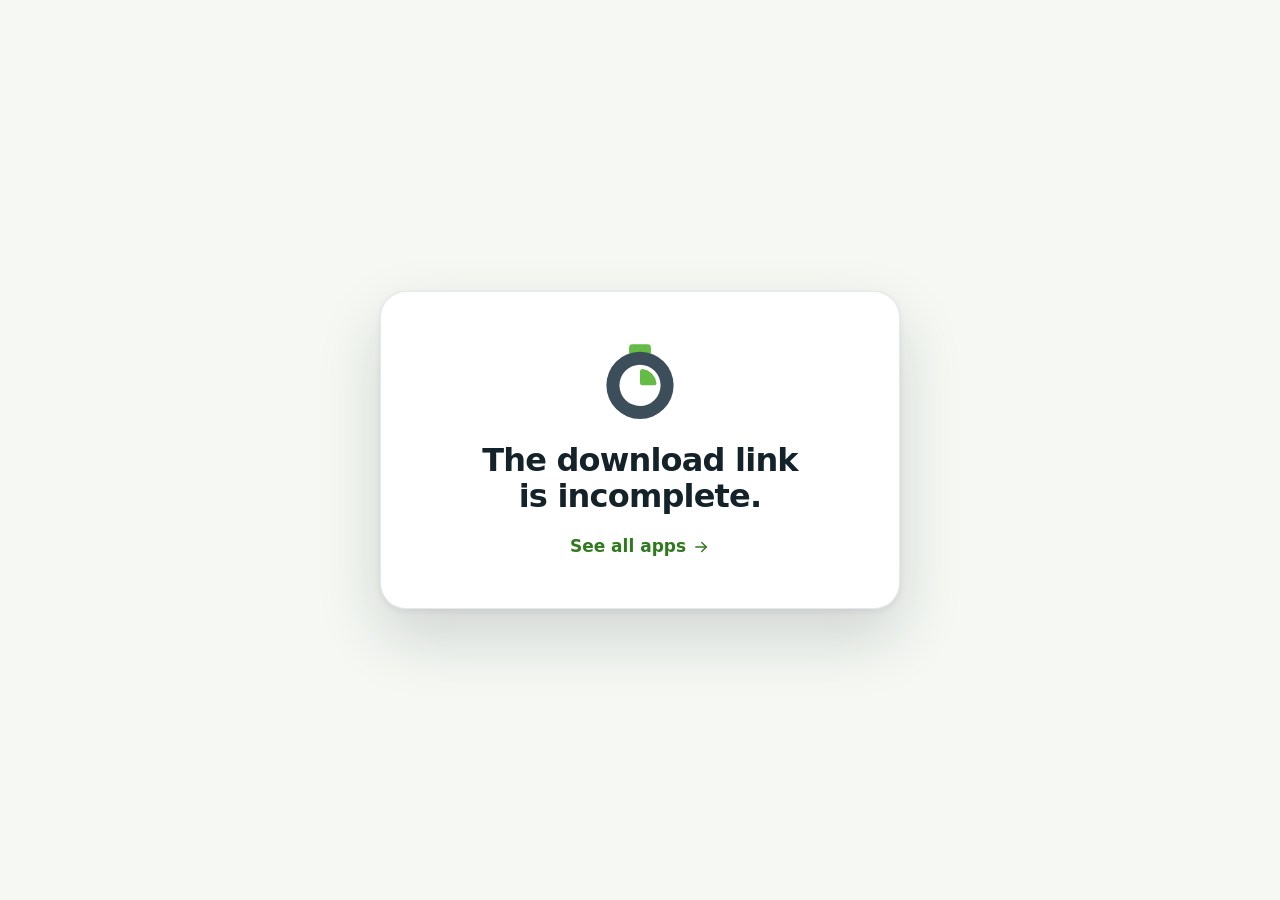
==== docs/download/index.html @ 1f5ede0f "feat(site): a home de apresentação e download dos apps A página do clockin.it em docs/, para o GitHu" ====
<!doctype html>
<html lang="pt-BR">
<head>
  <meta charset="utf-8">
  <meta name="viewport" content="width=device-width, initial-scale=1">
  <meta http-equiv="Content-Security-Policy" content="default-src 'self'; img-src 'self' data:; style-src 'self'; script-src 'self'; connect-src 'self'; font-src 'self'; object-src 'none'; base-uri 'none'; form-action 'none'">
  <meta name="referrer" content="strict-origin-when-cross-origin">
  <!-- Um endereço de passagem: não é página para aparecer em busca. -->
  <meta name="robots" content="noindex">

  <title data-i18n="redirectTitle">Download — clockin.it</title>
  <meta name="color-scheme" content="light dark">

  <link rel="icon" type="image/svg+xml" href="../assets/img/favicon.svg">
  <link rel="stylesheet" href="../assets/css/site.css">

  <script src="../assets/js/boot.js"></script>
  <script type="module" src="../assets/js/download.js"></script>
</head>
<body class="notice-page">
  <svg class="sprite" aria-hidden="true" focusable="false" width="0" height="0">
    <symbol id="mark" viewBox="0 0 100 100">
      <rect class="mark-accent" x="37" y="5" width="26" height="14" rx="4"/>
      <path class="mark-ring" fill-rule="evenodd" d="M50 14a40 40 0 1 0 0 80 40 40 0 0 0 0-80zm0 15.5a24.5 24.5 0 1 1 0 49 24.5 24.5 0 0 1 0-49z"/>
      <path class="mark-accent" d="M50 37.5a3 3 0 0 1 3.4-3A19.5 19.5 0 0 1 69.5 50.6a3 3 0 0 1-3 3.4H53a3 3 0 0 1-3-3V37.5z"/>
    </symbol>
    <symbol id="icon-download" viewBox="0 0 24 24" fill="none" stroke="currentColor" stroke-width="1.9" stroke-linecap="round" stroke-linejoin="round">
      <path d="M12 3.75v11"/>
      <path d="M7.5 10.5l4.5 4.5 4.5-4.5"/>
      <path d="M4.75 19.75h14.5"/>
    </symbol>
    <symbol id="icon-arrow" viewBox="0 0 24 24" fill="none" stroke="currentColor" stroke-width="1.9" stroke-linecap="round" stroke-linejoin="round">
      <path d="M5 12h14"/>
      <path d="M13 6l6 6-6 6"/>
    </symbol>
  </svg>

  <main class="notice">
    <svg class="notice__mark notice__mark--working" data-notice-mark aria-hidden="true"><use href="#mark"/></svg>
    <h1 data-notice-title data-i18n="redirectStarting">Seu download vai começar…</h1>
    <p data-notice-text data-i18n="redirectManual">Se não começar, use o link direto.</p>
    <a class="button button--primary" data-notice-link hidden>
      <svg class="button__icon" aria-hidden="true"><use href="#icon-download"/></svg>
      <span data-notice-link-label></span>
    </a>
    <a class="text-link" href="../">
      <span data-i18n="redirectHome">Ver todos os apps</span>
      <svg aria-hidden="true"><use href="#icon-arrow"/></svg>
    </a>
    <noscript>
      <p>Este endereço precisa de JavaScript. As versões estão em <a class="text-link" href="https://github.com/clockin-it/app-distribution/releases">github.com/clockin-it/app-distribution/releases</a>.</p>
    </noscript>
  </main>
</body>
</html>
---- docs/assets/css/site.css ----
/*
 * site.css — o estilo da página de distribuição do clockin.it.
 *
 * Cor, sombra e medida têm nome: tudo sai das variáveis do bloco `:root`, e o
 * tema escuro só troca o valor delas. Nenhuma regra abaixo escreve cor na mão.
 *
 * O tema segue o sistema (`prefers-color-scheme`) até a pessoa escolher um no
 * cabeçalho — aí o boot.js grava `data-theme` no <html>, e ele vence. Por isso
 * o bloco do escuro aparece duas vezes: uma para o sistema, outra para a
 * escolha. Mudou uma variável num, mude no outro.
 *
 * Quem mexe em `transform` aqui é o parallax (pelo JavaScript). As animações
 * do CSS usam `translate`, `rotate` e `scale`, que são propriedades à parte —
 * assim as duas coisas convivem no mesmo elemento.
 */

/* ========================================================================== */
/* Variáveis                                                                  */
/* ========================================================================== */

:root {
  color-scheme: light;

  /* A marca — a primária e o cinza-azulado do logo. */
  --brand: #64bb46;
  --brand-deep: #4e9a36;
  --brand-darker: #316d23;
  --slate: #3b4e59;

  /* Tema claro. */
  --background: #f5f8f3;
  --background-tint: #ebf2e7;
  --surface: #ffffff;
  --surface-glass: rgba(255, 255, 255, 0.74);
  --surface-muted: #f0f5ed;
  --text: #14222a;
  --text-muted: #4c5f6a;
  --accent-text: #2f7a1e;
  --accent-gradient: linear-gradient(100deg, #2f7a1e 0%, #64bb46 45%, #2f7a1e 90%);
  --on-brand: #0c2406;
  --border: rgba(20, 34, 42, 0.1);
  --border-strong: rgba(20, 34, 42, 0.2);
  --brand-soft: rgba(100, 187, 70, 0.16);
  --brand-glow: rgba(100, 187, 70, 0.4);
  --shadow-soft: 0 1px 2px rgba(20, 34, 42, 0.05), 0 10px 28px rgba(20, 34, 42, 0.08);
  --shadow-lift: 0 2px 6px rgba(20, 34, 42, 0.07), 0 28px 64px rgba(20, 34, 42, 0.16);
  --header-background: rgba(245, 248, 243, 0.78);
  --aurora-one: rgba(100, 187, 70, 0.5);
  --aurora-two: rgba(59, 78, 89, 0.28);
  --aurora-three: rgba(154, 222, 120, 0.5);
  --grid-line: rgba(20, 34, 42, 0.07);
  --orbit-line: rgba(59, 78, 89, 0.2);
  --mark-ring: #3b4e59;
  --mark-accent: #64bb46;
  --floating-mark-opacity: 0.16;
  --tile: #ffffff;
  --device-frame: #121c21;
  --mock-background: #f6f7ef;
  --mock-text: #14222a;
  --mock-muted: #5d6f79;
  --mock-chip: rgba(100, 187, 70, 0.2);
  --mock-time: #4e9a36;

  /* Medidas. */
  --container: 1180px;
  --gutter: clamp(20px, 4vw, 40px);
  --header-height: 68px;
  --section-space: clamp(80px, 11vw, 136px);
  --radius-small: 12px;
  --radius-medium: 18px;
  --radius-large: 26px;
  --radius-pill: 999px;

  /* Letra. Sem fonte baixada: a do sistema de quem visita. */
  --font-sans: ui-sans-serif, system-ui, -apple-system, "Segoe UI", Roboto,
    "Helvetica Neue", Arial, "Noto Sans", sans-serif;
  --font-mono: ui-monospace, "SF Mono", "JetBrains Mono", "Roboto Mono", Menlo,
    Consolas, monospace;

  /* Movimento. */
  --ease-out: cubic-bezier(0.22, 1, 0.36, 1);
  --ease-in-out: cubic-bezier(0.65, 0, 0.35, 1);
  --reveal-duration: 0.8s;
  --reveal-step: 90ms;
}

@media (prefers-color-scheme: dark) {
  :root:not([data-theme="light"]) {
    color-scheme: dark;
    --background: #0a1114;
    --background-tint: #0e181c;
    --surface: #131f25;
    --surface-glass: rgba(21, 34, 41, 0.72);
    --surface-muted: #17262d;
    --text: #eaf1f3;
    --text-muted: #9fb3bd;
    --accent-text: #8bd871;
    --accent-gradient: linear-gradient(100deg, #64bb46 0%, #b4ec9f 45%, #64bb46 90%);
    --border: rgba(255, 255, 255, 0.09);
    --border-strong: rgba(255, 255, 255, 0.2);
    --brand-soft: rgba(100, 187, 70, 0.18);
    --brand-glow: rgba(100, 187, 70, 0.34);
    --shadow-soft: 0 1px 2px rgba(0, 0, 0, 0.3), 0 10px 28px rgba(0, 0, 0, 0.34);
    --shadow-lift: 0 2px 6px rgba(0, 0, 0, 0.34), 0 28px 64px rgba(0, 0, 0, 0.5);
    --header-background: rgba(10, 17, 20, 0.74);
    --aurora-one: rgba(100, 187, 70, 0.3);
    --aurora-two: rgba(59, 78, 89, 0.55);
    --aurora-three: rgba(49, 109, 35, 0.5);
    --grid-line: rgba(255, 255, 255, 0.05);
    --orbit-line: rgba(255, 255, 255, 0.12);
    --mark-ring: #dfe8ec;
    --floating-mark-opacity: 0.1;
    --tile: #f3f7f1;
    --device-frame: #020405;
    --mock-background: #0f1a1f;
    --mock-text: #eaf1f3;
    --mock-muted: #9fb3bd;
    --mock-chip: rgba(100, 187, 70, 0.22);
    --mock-time: #7fd161;
  }
}

:root[data-theme="dark"] {
  color-scheme: dark;
  --background: #0a1114;
  --background-tint: #0e181c;
  --surface: #131f25;
  --surface-glass: rgba(21, 34, 41, 0.72);
  --surface-muted: #17262d;
  --text: #eaf1f3;
  --text-muted: #9fb3bd;
  --accent-text: #8bd871;
  --accent-gradient: linear-gradient(100deg, #64bb46 0%, #b4ec9f 45%, #64bb46 90%);
  --border: rgba(255, 255, 255, 0.09);
  --border-strong: rgba(255, 255, 255, 0.2);
  --brand-soft: rgba(100, 187, 70, 0.18);
  --brand-glow: rgba(100, 187, 70, 0.34);
  --shadow-soft: 0 1px 2px rgba(0, 0, 0, 0.3), 0 10px 28px rgba(0, 0, 0, 0.34);
  --shadow-lift: 0 2px 6px rgba(0, 0, 0, 0.34), 0 28px 64px rgba(0, 0, 0, 0.5);
  --header-background: rgba(10, 17, 20, 0.74);
  --aurora-one: rgba(100, 187, 70, 0.3);
  --aurora-two: rgba(59, 78, 89, 0.55);
  --aurora-three: rgba(49, 109, 35, 0.5);
  --grid-line: rgba(255, 255, 255, 0.05);
  --orbit-line: rgba(255, 255, 255, 0.12);
  --mark-ring: #dfe8ec;
  --floating-mark-opacity: 0.1;
  --tile: #f3f7f1;
  --device-frame: #020405;
  --mock-background: #0f1a1f;
  --mock-text: #eaf1f3;
  --mock-muted: #9fb3bd;
  --mock-chip: rgba(100, 187, 70, 0.22);
  --mock-time: #7fd161;
}

/* ========================================================================== */
/* Base                                                                       */
/* ========================================================================== */

*,
*::before,
*::after {
  box-sizing: border-box;
}

html {
  scroll-behavior: smooth;
  scroll-padding-top: calc(var(--header-height) + 16px);
  -webkit-text-size-adjust: 100%;
  text-size-adjust: 100%;
}

body {
  margin: 0;
  background: var(--background);
  color: var(--text);
  font-family: var(--font-sans);
  font-size: 1.0625rem;
  line-height: 1.6;
  -webkit-font-smoothing: antialiased;
  overflow-x: clip;
}

/*
 * Em outro idioma que não o do HTML, a página espera as traduções escondida.
 * A animação a mostra de qualquer jeito depois de um tempo: se o arquivo de
 * idioma não vier, fica o português.
 */
.is-translating body {
  visibility: hidden;
  animation: show-anyway 0s linear 1.5s forwards;
}

@keyframes show-anyway {
  to {
    visibility: visible;
  }
}

h1,
h2,
h3,
p,
ul,
ol {
  margin: 0;
}

ul,
ol {
  padding: 0;
  list-style: none;
}

img,
svg {
  display: block;
  max-width: 100%;
}

a {
  color: inherit;
  text-decoration: none;
}

button {
  font: inherit;
  color: inherit;
}

:focus-visible {
  outline: 3px solid var(--brand);
  outline-offset: 3px;
  border-radius: 6px;
}

::selection {
  background: var(--brand);
  color: var(--on-brand);
}

.sprite {
  position: absolute;
  overflow: hidden;
}

.mark-ring {
  fill: var(--mark-ring);
}

.mark-accent {
  fill: var(--mark-accent);
}

.container {
  width: min(100% - 2 * var(--gutter), var(--container));
  margin-inline: auto;
}

/* Um de cada vez: o logo e o que mais tiver versão por tema. */
.only-dark {
  display: none;
}

@media (prefers-color-scheme: dark) {
  :root:not([data-theme="light"]) .only-light {
    display: none;
  }

  :root:not([data-theme="light"]) .only-dark {
    display: block;
  }
}

:root[data-theme="dark"] .only-light {
  display: none;
}

:root[data-theme="dark"] .only-dark {
  display: block;
}

.skip-link {
  position: fixed;
  top: 12px;
  left: 12px;
  z-index: 100;
  padding: 10px 16px;
  border-radius: var(--radius-small);
  background: var(--brand);
  color: var(--on-brand);
  font-weight: 700;
  translate: 0 -200%;
  transition: translate 0.2s var(--ease-out);
}

.skip-link:focus {
  translate: 0 0;
}

/* ========================================================================== */
/* Entrada em cena                                                            */
/* ========================================================================== */

/*
 * Só com JavaScript (`.js`, posto pelo boot.js): sem ele ninguém tiraria o
 * estado escondido, e a página ficaria em branco.
 */
.js .reveal {
  opacity: 0;
  translate: 0 28px;
  transition:
    opacity var(--reveal-duration) var(--ease-out) calc(var(--reveal-order, 0) * var(--reveal-step)),
    translate var(--reveal-duration) var(--ease-out) calc(var(--reveal-order, 0) * var(--reveal-step));
}

.js .reveal.is-visible {
  opacity: 1;
  translate: 0 0;
}

/* ========================================================================== */
/* Peças                                                                      */
/* ========================================================================== */

.eyebrow {
  display: inline-flex;
  align-items: center;
  gap: 10px;
  color: var(--accent-text);
  font-size: 0.8125rem;
  font-weight: 700;
  letter-spacing: 0.14em;
  text-transform: uppercase;
}

.eyebrow::before {
  content: "";
  width: 22px;
  height: 2px;
  border-radius: 2px;
  background: var(--brand);
}

.accent-text {
  background: var(--accent-gradient);
  background-size: 220% 100%;
  -webkit-background-clip: text;
  background-clip: text;
  color: transparent;
  animation: accent-shimmer 7s var(--ease-in-out) infinite alternate;
}

@keyframes accent-shimmer {
  from {
    background-position: 0% 50%;
  }

  to {
    background-position: 100% 50%;
  }
}

.button {
  position: relative;
  display: inline-flex;
  align-items: center;
  justify-content: center;
  gap: 10px;
  min-height: 52px;
  padding: 0 26px;
  border: 1px solid transparent;
  border-radius: var(--radius-pill);
  font-weight: 700;
  line-height: 1.2;
  overflow: hidden;
  transition:
    translate 0.25s var(--ease-out),
    box-shadow 0.25s var(--ease-out),
    background-color 0.25s ease,
    border-color 0.25s ease;
}

.button__icon {
  width: 20px;
  height: 20px;
  flex: none;
}

.button--primary {
  background: var(--brand);
  color: var(--on-brand);
  box-shadow: 0 10px 28px var(--brand-glow);
}

/* O brilho que atravessa o botão quando o ponteiro chega. */
.button--primary::after {
  content: "";
  position: absolute;
  inset: 0;
  background: linear-gradient(110deg, transparent 30%, rgba(255, 255, 255, 0.5) 50%, transparent 70%);
  translate: -120% 0;
  transition: translate 0.7s var(--ease-out);
}

.button--primary:hover {
  translate: 0 -2px;
  box-shadow: 0 16px 36px var(--brand-glow);
}

.button--primary:hover::after {
  translate: 120% 0;
}

.button--ghost {
  border-color: var(--border-strong);
  background: var(--surface-glass);
  -webkit-backdrop-filter: blur(12px);
  backdrop-filter: blur(12px);
}

.button--ghost:hover {
  translate: 0 -2px;
  border-color: var(--brand);
}

.button--ghost .button__icon {
  transition: translate 0.25s var(--ease-out);
}

.button--ghost:hover .button__icon {
  translate: 4px 0;
}

.text-link {
  display: inline-flex;
  align-items: center;
  gap: 6px;
  color: var(--accent-text);
  font-weight: 700;
}

.text-link svg {
  width: 18px;
  height: 18px;
  transition: translate 0.25s var(--ease-out);
}

.text-link:hover svg {
  translate: 4px 0;
}

.tag {
  display: inline-flex;
  align-items: center;
  padding: 5px 12px;
  border-radius: var(--radius-pill);
  background: var(--brand-soft);
  color: var(--accent-text);
  font-size: 0.8125rem;
  font-weight: 700;
}

/* O ícone do app sobre um ladrilho claro — nos dois temas, como na tela do aparelho. */
.app-icon {
  display: grid;
  place-items: center;
  width: 84px;
  height: 84px;
  flex: none;
  border-radius: 22px;
  background: var(--tile);
  box-shadow: var(--shadow-soft);
}

.app-icon img {
  width: 84%;
  height: 84%;
}

.app-icon--small {
  width: 60px;
  height: 60px;
  border-radius: 16px;
}

.check-list {
  display: grid;
  gap: 10px;
}

.check-list li {
  display: grid;
  grid-template-columns: 20px 1fr;
  gap: 10px;
  align-items: start;
  color: var(--text-muted);
  font-size: 0.9688rem;
  line-height: 1.45;
}

.check-list svg {
  width: 20px;
  height: 20px;
  margin-top: 1px;
  color: var(--brand-deep);
}

/* ========================================================================== */
/* Cabeçalho                                                                  */
/* ========================================================================== */

.scroll-progress {
  position: fixed;
  inset: 0 0 auto;
  z-index: 60;
  height: 3px;
  background: linear-gradient(90deg, var(--brand-deep), var(--brand));
  transform: scaleX(var(--scroll-progress, 0));
  transform-origin: left;
}

.site-header {
  position: fixed;
  inset: 0 0 auto;
  z-index: 50;
  border-bottom: 1px solid transparent;
  transition:
    background-color 0.3s ease,
    border-color 0.3s ease,
    box-shadow 0.3s ease;
}

.site-header.is-scrolled {
  border-bottom-color: var(--border);
  background: var(--header-background);
  box-shadow: var(--shadow-soft);
  -webkit-backdrop-filter: saturate(160%) blur(16px);
  backdrop-filter: saturate(160%) blur(16px);
}

.site-header__inner {
  display: flex;
  align-items: center;
  gap: 24px;
  height: var(--header-height);
}

.brand {
  display: inline-flex;
  align-items: center;
  flex: none;
}

.brand__logo {
  width: 150px;
  height: auto;
}

.site-nav {
  display: flex;
  gap: 4px;
  margin-inline: auto;
}

.site-nav a {
  position: relative;
  padding: 8px 14px;
  border-radius: var(--radius-pill);
  color: var(--text-muted);
  font-size: 0.9375rem;
  font-weight: 600;
  transition:
    color 0.2s ease,
    background-color 0.2s ease;
}

.site-nav a:hover,
.site-nav a.is-current {
  color: var(--text);
  background: var(--brand-soft);
}

.site-tools {
  display: flex;
  align-items: center;
  gap: 10px;
  margin-left: auto;
}

.site-nav + .site-tools {
  margin-left: 0;
}

.language-switch {
  display: inline-flex;
  padding: 3px;
  border: 1px solid var(--border);
  border-radius: var(--radius-pill);
  background: var(--surface-glass);
}

.language-switch button {
  min-width: 38px;
  padding: 5px 8px;
  border: 0;
  border-radius: var(--radius-pill);
  background: transparent;
  color: var(--text-muted);
  font-size: 0.75rem;
  font-weight: 700;
  letter-spacing: 0.04em;
  cursor: pointer;
  transition:
    background-color 0.2s ease,
    color 0.2s ease;
}

.language-switch button:hover {
  color: var(--text);
}

.language-switch button[aria-pressed="true"] {
  background: var(--brand);
  color: var(--on-brand);
}

.theme-switch {
  display: grid;
  place-items: center;
  width: 40px;
  height: 40px;
  border: 1px solid var(--border);
  border-radius: 50%;
  background: var(--surface-glass);
  cursor: pointer;
  transition:
    border-color 0.2s ease,
    rotate 0.5s var(--ease-out);
}

.theme-switch:hover {
  border-color: var(--brand);
  rotate: 20deg;
}

.theme-switch__icon {
  grid-area: 1 / 1;
  width: 20px;
  height: 20px;
  opacity: 0;
  scale: 0.6;
  transition:
    opacity 0.25s ease,
    scale 0.35s var(--ease-out);
}

/* Sem escolha é o automático; com `data-theme`, o ícone do tema escolhido. */
:root:not([data-theme]) .theme-switch__icon--auto,
:root[data-theme="light"] .theme-switch__icon--light,
:root[data-theme="dark"] .theme-switch__icon--dark {
  opacity: 1;
  scale: 1;
}

/* ========================================================================== */
/* Abertura                                                                   */
/* ========================================================================== */

.hero {
  position: relative;
  display: grid;
  align-items: center;
  min-height: 100vh;
  min-height: 100svh;
  padding-block: calc(var(--header-height) + 40px) 72px;
  overflow: hidden;
  overflow: clip;
}

.hero__backdrop {
  position: absolute;
  inset: 0;
  pointer-events: none;
}

/* As manchas de luz. O parallax move a caixa; a mancha em si respira dentro dela. */
.aurora {
  position: absolute;
  will-change: transform;
}

.aurora::before {
  content: "";
  position: absolute;
  inset: 0;
  border-radius: 50%;
  filter: blur(70px);
  animation: aurora-drift 18s var(--ease-in-out) infinite alternate;
}

.aurora--one {
  top: -14%;
  left: -10%;
  width: 56vw;
  height: 56vw;
  max-width: 760px;
  max-height: 760px;
}

.aurora--one::before {
  background: radial-gradient(circle, var(--aurora-one), transparent 68%);
}

.aurora--two {
  top: 6%;
  right: -16%;
  width: 60vw;
  height: 60vw;
  max-width: 820px;
  max-height: 820px;
}

.aurora--two::before {
  background: radial-gradient(circle, var(--aurora-two), transparent 66%);
  animation-duration: 24s;
  animation-direction: alternate-reverse;
}

.aurora--three {
  bottom: -30%;
  left: 30%;
  width: 46vw;
  height: 46vw;
  max-width: 640px;
  max-height: 640px;
}

.aurora--three::before {
  background: radial-gradient(circle, var(--aurora-three), transparent 70%);
  animation-duration: 21s;
}

@keyframes aurora-drift {
  from {
    translate: -4% -3%;
    scale: 1;
  }

  to {
    translate: 5% 4%;
    scale: 1.14;
  }
}

.grid-pattern {
  position: absolute;
  inset: -20% 0;
  background-image:
    linear-gradient(var(--grid-line) 1px, transparent 1px),
    linear-gradient(90deg, var(--grid-line) 1px, transparent 1px);
  background-size: 56px 56px;
  -webkit-mask-image: radial-gradient(ellipse 70% 60% at 50% 40%, #000 20%, transparent 75%);
  mask-image: radial-gradient(ellipse 70% 60% at 50% 40%, #000 20%, transparent 75%);
}

/* As órbitas: os aros do cronômetro, girando devagar. */
.orbit {
  position: absolute;
  will-change: transform;
}

.orbit::before {
  content: "";
  position: absolute;
  inset: 0;
  border: 1.5px dashed var(--orbit-line);
  border-radius: 50%;
  animation: spin 80s linear infinite;
}

.orbit::after {
  content: "";
  position: absolute;
  top: 50%;
  left: -6px;
  width: 12px;
  height: 12px;
  margin-top: -6px;
  border-radius: 50%;
  background: var(--brand);
  box-shadow: 0 0 0 6px var(--brand-soft);
  transform-origin: calc(50% + var(--orbit-radius)) 50%;
  animation: spin 80s linear infinite;
}

.orbit--large {
  --orbit-radius: min(39vw, 430px);
  top: 50%;
  right: -8%;
  width: calc(2 * var(--orbit-radius));
  height: calc(2 * var(--orbit-radius));
  margin-top: calc(-1 * var(--orbit-radius));
}

.orbit--small {
  --orbit-radius: min(24vw, 270px);
  top: 50%;
  right: 6%;
  width: calc(2 * var(--orbit-radius));
  height: calc(2 * var(--orbit-radius));
  margin-top: calc(-1 * var(--orbit-radius));
}

.orbit--small::before,
.orbit--small::after {
  animation-duration: 56s;
  animation-direction: reverse;
}

@keyframes spin {
  to {
    rotate: 360deg;
  }
}

.floating-mark {
  position: absolute;
  opacity: var(--floating-mark-opacity);
  will-change: transform;
}

.floating-mark--one {
  top: 10%;
  left: 1.5%;
  width: 84px;
  height: 84px;
  rotate: -14deg;
}

.floating-mark--two {
  bottom: 9%;
  left: 40%;
  width: 60px;
  height: 60px;
  rotate: 18deg;
}

.hero__inner {
  position: relative;
  display: grid;
  grid-template-columns: minmax(0, 1.05fr) minmax(0, 0.95fr);
  gap: clamp(32px, 5vw, 72px);
  align-items: center;
}

.hero__copy {
  display: grid;
  gap: 24px;
  justify-items: start;
}

.hero__title {
  font-size: clamp(2.5rem, 5.6vw, 4.5rem);
  font-weight: 800;
  line-height: 1.04;
  letter-spacing: -0.035em;
  text-wrap: balance;
}

.hero__lead {
  max-width: 34em;
  color: var(--text-muted);
  font-size: clamp(1.0625rem, 1.5vw, 1.25rem);
  text-wrap: pretty;
}

.hero__actions {
  display: flex;
  flex-wrap: wrap;
  gap: 14px;
  margin-top: 4px;
}

.hero__note {
  color: var(--text-muted);
  font-size: 0.875rem;
}

.hero .reveal:nth-child(2) {
  --reveal-order: 1;
}

.hero .reveal:nth-child(3) {
  --reveal-order: 2;
}

.hero .reveal:nth-child(4) {
  --reveal-order: 3;
}

.hero .reveal:nth-child(5) {
  --reveal-order: 4;
}

/* --- O palco: o aparelho e os cartões que flutuam em volta ---------------- */

.hero__stage {
  position: relative;
  height: 640px;
  perspective: 1400px;
}

.stage-glow {
  position: absolute;
  top: 12%;
  left: 50%;
  width: 420px;
  height: 420px;
  margin-left: -210px;
  border-radius: 50%;
  background: radial-gradient(circle, var(--brand-glow), transparent 68%);
  filter: blur(36px);
}

.device-wrap {
  position: absolute;
  top: 50%;
  left: 50%;
  width: 292px;
  height: 596px;
  margin: -298px 0 0 -146px;
  will-change: transform;
}

.device {
  width: 100%;
  height: 100%;
  padding: 10px;
  border-radius: 48px;
  background: var(--device-frame);
  box-shadow:
    inset 0 0 0 1.5px rgba(255, 255, 255, 0.14),
    var(--shadow-lift);
  rotate: 4deg;
  animation: device-float 9s var(--ease-in-out) infinite alternate;
}

@keyframes device-float {
  from {
    translate: 0 -8px;
    rotate: 4deg;
  }

  to {
    translate: 0 10px;
    rotate: 2.5deg;
  }
}

.device__screen {
  display: grid;
  grid-template-rows: auto 1fr auto;
  height: 100%;
  border-radius: 38px;
  background: var(--mock-background);
  color: var(--mock-text);
  overflow: hidden;
}

.mock-header {
  display: flex;
  align-items: center;
  justify-content: space-between;
  padding: 34px 18px 16px;
  background: linear-gradient(115deg, #17310f 0%, #316d23 55%, #4e9a36 100%);
}

/* O logo verde vira branco: o cabeçalho do app é verde. */
.mock-header__logo {
  width: 104px;
  height: auto;
  filter: brightness(0) invert(1);
}

.mock-avatar {
  display: grid;
  place-items: center;
  width: 38px;
  height: 38px;
  border: 2px solid rgba(255, 255, 255, 0.8);
  border-radius: 50%;
  background: rgba(255, 255, 255, 0.18);
  color: #ffffff;
}

.mock-avatar svg {
  width: 22px;
  height: 22px;
}

.mock-body {
  display: grid;
  align-content: start;
  justify-items: center;
  gap: 2px;
  padding: 20px 16px 12px;
  text-align: center;
}

.mock-weekday {
  font-size: 1rem;
  font-weight: 700;
  text-transform: capitalize;
}

.mock-date {
  font-size: 1.375rem;
  font-weight: 800;
  line-height: 1.2;
  letter-spacing: -0.02em;
}

.mock-time {
  margin-top: 2px;
  color: var(--mock-time);
  font-family: var(--font-mono);
  font-size: 1.75rem;
  font-weight: 700;
  font-variant-numeric: tabular-nums;
  letter-spacing: 0.02em;
}

.mock-punch {
  position: relative;
  display: grid;
  place-items: center;
  width: 124px;
  height: 124px;
  margin-block: 10px 6px;
}

.mock-punch__button {
  position: relative;
  display: grid;
  place-items: center;
  width: 88px;
  height: 88px;
  border-radius: 50%;
  background: var(--brand);
  color: #ffffff;
  box-shadow: 0 10px 24px var(--brand-glow);
}

.mock-punch__button svg {
  width: 44px;
  height: 44px;
}

.mock-punch__pulse {
  position: absolute;
  width: 88px;
  height: 88px;
  border-radius: 50%;
  background: var(--brand);
  opacity: 0;
  animation: pulse 2.8s var(--ease-out) infinite;
}

.mock-punch__pulse--late {
  animation-delay: 1.4s;
}

@keyframes pulse {
  from {
    opacity: 0.4;
    scale: 1;
  }

  to {
    opacity: 0;
    scale: 1.7;
  }
}

.mock-label {
  justify-self: start;
  margin-top: 4px;
  color: var(--mock-muted);
  font-size: 0.75rem;
  font-weight: 700;
}

.mock-entries {
  display: grid;
  grid-template-columns: repeat(4, 1fr);
  gap: 6px;
  width: 100%;
  margin-top: 6px;
}

.mock-entry {
  padding: 9px 0;
  border-radius: 10px;
  background: var(--mock-chip);
  font-size: 0.75rem;
  font-weight: 700;
  font-variant-numeric: tabular-nums;
}

.mock-entry--next {
  background: transparent;
  box-shadow: inset 0 0 0 1.5px var(--mock-chip);
  color: var(--mock-muted);
}

.mock-nav {
  display: flex;
  justify-content: space-around;
  padding: 12px 12px 20px;
  border-top: 1px solid var(--border);
  color: var(--mock-muted);
}

.mock-nav svg {
  width: 22px;
  height: 22px;
}

.mock-nav .is-active {
  color: var(--brand-deep);
}

.float-card {
  position: absolute;
  will-change: transform;
}

.float-card__body {
  display: flex;
  align-items: center;
  gap: 12px;
  padding: 12px 16px 12px 12px;
  border: 1px solid var(--border);
  border-radius: var(--radius-medium);
  background: var(--surface-glass);
  box-shadow: var(--shadow-lift);
  -webkit-backdrop-filter: saturate(170%) blur(18px);
  backdrop-filter: saturate(170%) blur(18px);
  animation: card-float 7s var(--ease-in-out) infinite alternate;
}

@keyframes card-float {
  from {
    translate: 0 -7px;
  }

  to {
    translate: 0 8px;
  }
}

/*
 * Cada cartão encosta numa borda do aparelho, sobre o que é enfeite (o avatar,
 * a barra de baixo) — o relógio e o botão de ponto ficam à vista.
 */
.float-card--face {
  top: 5%;
  right: -8%;
}

.float-card--location {
  top: 46%;
  left: -14%;
}

.float-card--location .float-card__body {
  animation-duration: 8.5s;
  animation-direction: alternate-reverse;
}

.float-card--punch {
  right: -6%;
  bottom: 6%;
}

.float-card--punch .float-card__body {
  animation-duration: 6s;
  animation-delay: -2s;
}

.float-card__icon {
  position: relative;
  display: grid;
  place-items: center;
  width: 42px;
  height: 42px;
  flex: none;
  border-radius: 13px;
  background: var(--brand-soft);
  color: var(--accent-text);
  overflow: hidden;
}

.float-card__icon svg {
  width: 24px;
  height: 24px;
}

.float-card__icon--solid {
  background: var(--brand);
  color: var(--on-brand);
}

/* A linha que varre o rosto, como na leitura do reconhecimento facial. */
.scan-line {
  position: absolute;
  inset: 0 0 auto;
  height: 40%;
  background: linear-gradient(180deg, transparent, var(--brand-glow));
  border-bottom: 2px solid var(--brand);
  translate: 0 -100%;
  animation: scan 2.6s var(--ease-in-out) infinite;
}

@keyframes scan {
  0% {
    translate: 0 -100%;
  }

  60%,
  100% {
    translate: 0 260%;
  }
}

.float-card__text {
  display: grid;
  gap: 1px;
  font-size: 0.8125rem;
  line-height: 1.3;
  color: var(--text-muted);
  white-space: nowrap;
}

.float-card__text strong {
  color: var(--text);
  font-size: 0.875rem;
}

.float-card__time {
  font-family: var(--font-mono);
  font-weight: 700;
  font-variant-numeric: tabular-nums;
}

.float-card__badge {
  display: grid;
  place-items: center;
  width: 24px;
  height: 24px;
  margin-left: 2px;
  border-radius: 50%;
  background: var(--brand);
  color: var(--on-brand);
}

.float-card__badge svg {
  width: 15px;
  height: 15px;
}

.scroll-cue {
  position: absolute;
  bottom: 22px;
  left: 50%;
  display: grid;
  justify-items: center;
  width: 26px;
  height: 42px;
  margin-left: -13px;
  padding-top: 8px;
  border: 1.5px solid var(--border-strong);
  border-radius: var(--radius-pill);
}

.scroll-cue span {
  width: 4px;
  height: 8px;
  border-radius: 4px;
  background: var(--brand);
  animation: scroll-cue 1.9s var(--ease-in-out) infinite;
}

@keyframes scroll-cue {
  0% {
    opacity: 0;
    translate: 0 -2px;
  }

  35% {
    opacity: 1;
  }

  100% {
    opacity: 0;
    translate: 0 14px;
  }
}

/* ========================================================================== */
/* Seções                                                                     */
/* ========================================================================== */

.section {
  position: relative;
  padding-block: var(--section-space);
}

.section--tinted {
  background: var(--background-tint);
}

.section__header {
  display: grid;
  gap: 16px;
  justify-items: center;
  max-width: 760px;
  margin: 0 auto clamp(40px, 6vw, 72px);
  text-align: center;
}

.section__title {
  font-size: clamp(1.875rem, 4vw, 3rem);
  font-weight: 800;
  line-height: 1.1;
  letter-spacing: -0.03em;
  text-wrap: balance;
}

.section__lead {
  color: var(--text-muted);
  font-size: clamp(1.0625rem, 1.4vw, 1.1875rem);
  text-wrap: pretty;
}

.section__header .reveal:nth-child(2) {
  --reveal-order: 1;
}

.section__header .reveal:nth-child(3) {
  --reveal-order: 2;
}

/* --- Os três apps --------------------------------------------------------- */

.app-grid {
  display: grid;
  grid-template-columns: repeat(3, minmax(0, 1fr));
  gap: clamp(16px, 2.4vw, 28px);
  perspective: 1400px;
}

.app-card {
  position: relative;
  display: flex;
  flex-direction: column;
  gap: 14px;
  padding: clamp(24px, 2.6vw, 34px);
  border: 1px solid var(--border);
  border-radius: var(--radius-large);
  background: var(--surface);
  box-shadow: var(--shadow-soft);
  overflow: hidden;
  transform: rotateX(var(--tilt-x, 0deg)) rotateY(var(--tilt-y, 0deg));
  transform-style: preserve-3d;
  will-change: transform;
}

/*
 * A entrada em cena e a inclinação dividem o elemento: a espera escalonada é
 * só da entrada (`opacity`, `translate`), e não da inclinação nem da sombra.
 */
.js .app-card.reveal {
  transition:
    opacity var(--reveal-duration) var(--ease-out) calc(var(--reveal-order, 0) * var(--reveal-step)),
    translate var(--reveal-duration) var(--ease-out) calc(var(--reveal-order, 0) * var(--reveal-step)),
    transform 0.35s var(--ease-out),
    box-shadow 0.35s ease,
    border-color 0.35s ease;
}

.app-card.is-tilting {
  transition-duration: var(--reveal-duration), var(--reveal-duration), 0.08s, 0.35s, 0.35s;
}

.app-card:hover {
  border-color: var(--brand);
  box-shadow: var(--shadow-lift);
}

.app-card:nth-child(2) {
  --reveal-order: 1;
}

.app-card:nth-child(3) {
  --reveal-order: 2;
}

.app-card__glare {
  position: absolute;
  inset: 0;
  background: radial-gradient(
    420px circle at var(--glare-x, 50%) var(--glare-y, 0%),
    var(--brand-soft),
    transparent 65%
  );
  opacity: 0;
  pointer-events: none;
  transition: opacity 0.35s ease;
}

.app-card:hover .app-card__glare {
  opacity: 1;
}

.app-card > :not(.app-card__glare) {
  position: relative;
}

.app-card__top {
  display: flex;
  align-items: flex-start;
  justify-content: space-between;
  gap: 12px;
  margin-bottom: 6px;
}

.app-card__name {
  font-size: 1.5rem;
  font-weight: 800;
  letter-spacing: -0.02em;
  line-height: 1.2;
}

.app-card__subtitle {
  margin-top: -8px;
  color: var(--accent-text);
  font-weight: 700;
}

.app-card__summary {
  color: var(--text-muted);
}

.app-card .check-list {
  margin-block: 6px 10px;
  padding-top: 18px;
  border-top: 1px solid var(--border);
}

/* O link fecha o cartão: os três ficam na mesma linha, qualquer que seja o texto. */
.app-card .text-link {
  align-self: flex-start;
  margin-top: auto;
}

/* --- Recursos ------------------------------------------------------------- */

.feature-grid {
  display: grid;
  grid-template-columns: repeat(3, minmax(0, 1fr));
  gap: clamp(16px, 2.4vw, 28px);
}

.feature {
  display: grid;
  align-content: start;
  gap: 10px;
  padding: clamp(22px, 2.4vw, 30px);
  border: 1px solid var(--border);
  border-radius: var(--radius-large);
  background: var(--surface);
}

.js .feature.reveal {
  transition:
    opacity var(--reveal-duration) var(--ease-out) calc(var(--reveal-order, 0) * var(--reveal-step)),
    translate var(--reveal-duration) var(--ease-out) calc(var(--reveal-order, 0) * var(--reveal-step)),
    border-color 0.3s ease,
    box-shadow 0.3s ease;
}

.feature:hover {
  border-color: var(--brand);
  box-shadow: var(--shadow-soft);
}

.feature:nth-child(3n + 2) {
  --reveal-order: 1;
}

.feature:nth-child(3n) {
  --reveal-order: 2;
}

.feature__icon {
  display: grid;
  place-items: center;
  width: 54px;
  height: 54px;
  margin-bottom: 6px;
  border-radius: 16px;
  background: var(--brand-soft);
  color: var(--accent-text);
  transition:
    background-color 0.3s ease,
    color 0.3s ease,
    rotate 0.45s var(--ease-out),
    scale 0.45s var(--ease-out);
}

.feature__icon svg {
  width: 28px;
  height: 28px;
}

.feature:hover .feature__icon {
  background: var(--brand);
  color: var(--on-brand);
  rotate: -8deg;
  scale: 1.08;
}

.feature h3 {
  font-size: 1.1875rem;
  font-weight: 800;
  letter-spacing: -0.01em;
  line-height: 1.25;
}

.feature p {
  color: var(--text-muted);
  font-size: 0.9688rem;
}

/* --- A faixa -------------------------------------------------------------- */

.band {
  position: relative;
  display: grid;
  align-items: center;
  min-height: clamp(320px, 42vw, 460px);
  padding-block: 72px;
  background: linear-gradient(120deg, #15330d 0%, #2a5f1c 50%, #3d8729 100%);
  color: #ffffff;
  overflow: hidden;
  overflow: clip;
}

.band__layers {
  position: absolute;
  inset: 0;
  pointer-events: none;
}

.band__mark {
  --mark-ring: #ffffff;
  --mark-accent: #b4ec9f;
  position: absolute;
  will-change: transform;
}

.band__mark--far {
  top: -10%;
  left: -4%;
  width: clamp(240px, 34vw, 460px);
  height: clamp(240px, 34vw, 460px);
  opacity: 0.07;
}

.band__mark--middle {
  top: 8%;
  right: 4%;
  width: clamp(160px, 22vw, 300px);
  height: clamp(160px, 22vw, 300px);
  opacity: 0.12;
  rotate: 12deg;
}

.band__mark--near {
  bottom: -30%;
  left: 38%;
  width: clamp(120px, 16vw, 220px);
  height: clamp(120px, 16vw, 220px);
  opacity: 0.18;
  rotate: -10deg;
}

.band__text {
  position: relative;
  max-width: 20ch;
  margin-inline: auto;
  font-size: clamp(1.875rem, 4.6vw, 3.5rem);
  font-weight: 800;
  line-height: 1.12;
  letter-spacing: -0.03em;
  text-align: center;
  text-wrap: balance;
}

/* --- Como funciona -------------------------------------------------------- */

.steps {
  --steps-progress: 0;
  position: relative;
  display: grid;
  grid-template-columns: repeat(3, minmax(0, 1fr));
  gap: clamp(16px, 2.4vw, 28px);
  counter-reset: step;
}

/* O trilho que liga os três passos, e o trecho que a rolagem já preencheu. */
.steps::before,
.steps::after {
  content: "";
  position: absolute;
  top: 21px;
  left: calc(100% / 6);
  width: calc(100% * 2 / 3);
  height: 3px;
  border-radius: 3px;
}

.steps::before {
  background: var(--border-strong);
}

.steps::after {
  background: linear-gradient(90deg, var(--brand-deep), var(--brand));
  transform: scaleX(var(--steps-progress));
  transform-origin: left;
}

.step {
  position: relative;
  display: grid;
  justify-items: center;
  align-content: start;
  gap: 10px;
  text-align: center;
}

.step__marker {
  position: relative;
  z-index: 1;
  display: grid;
  place-items: center;
  width: 44px;
  height: 44px;
  margin-bottom: 18px;
  border: 3px solid var(--border-strong);
  border-radius: 50%;
  background: var(--background);
  color: var(--text-muted);
  font-weight: 800;
  transition:
    background-color 0.4s ease,
    border-color 0.4s ease,
    color 0.4s ease,
    scale 0.5s var(--ease-out),
    box-shadow 0.4s ease;
}

.step.is-active .step__marker {
  border-color: var(--brand);
  background: var(--brand);
  color: var(--on-brand);
  scale: 1.12;
  box-shadow: 0 0 0 8px var(--brand-soft);
}

.step__icon {
  display: flex;
  justify-content: center;
  min-height: 64px;
  margin-bottom: 4px;
  opacity: 0.45;
  scale: 0.94;
  transition:
    opacity 0.5s ease,
    scale 0.5s var(--ease-out);
}

.step.is-active .step__icon {
  opacity: 1;
  scale: 1;
}

.step__icon img,
.step__icon--glyph svg {
  width: 64px;
  height: 64px;
  padding: 6px;
  border-radius: 18px;
  background: var(--tile);
  box-shadow: var(--shadow-soft);
}

.step__icon--pair img + img {
  margin-left: -14px;
  rotate: 6deg;
}

.step__icon--glyph svg {
  padding: 14px;
  background: var(--brand-soft);
  color: var(--accent-text);
  box-shadow: none;
}

.step h3 {
  font-size: 1.25rem;
  font-weight: 800;
  letter-spacing: -0.015em;
  line-height: 1.25;
}

.step p {
  max-width: 30ch;
  color: var(--text-muted);
  font-size: 0.9688rem;
}

/* --- Download ------------------------------------------------------------- */

.download-list {
  display: grid;
  gap: clamp(14px, 2vw, 20px);
}

.download-card {
  display: grid;
  grid-template-columns: minmax(220px, 280px) minmax(0, 1fr);
  gap: clamp(16px, 2.4vw, 32px);
  align-items: center;
  padding: clamp(18px, 2.2vw, 26px);
  border: 1px solid var(--border);
  border-radius: var(--radius-large);
  background: var(--surface);
  box-shadow: var(--shadow-soft);
  scroll-margin-top: calc(var(--header-height) + 24px);
}

.download-card:nth-child(2) {
  --reveal-order: 1;
}

.download-card:nth-child(3) {
  --reveal-order: 2;
}

/* Quem chega pelo link de um app vê o cartão dele acender. */
.download-card:target {
  border-color: var(--brand);
  box-shadow:
    0 0 0 4px var(--brand-soft),
    var(--shadow-soft);
}

.download-card__app {
  display: flex;
  align-items: center;
  gap: 16px;
}

.download-card__app h3 {
  font-size: 1.1875rem;
  font-weight: 800;
  letter-spacing: -0.015em;
  line-height: 1.25;
}

.download-card__app p {
  color: var(--text-muted);
  font-size: 0.875rem;
}

.platforms {
  display: grid;
  grid-template-columns: repeat(5, minmax(0, 1fr));
  gap: 10px;
}

/*
 * Duas linhas: o ícone, o nome e a seta em cima; o detalhe (a loja, a versão)
 * embaixo, com a largura toda — "Versão 2.1.7 · 84 MB" não cabe ao lado.
 */
.platform {
  position: relative;
  display: grid;
  grid-template-columns: 22px minmax(0, 1fr) 18px;
  gap: 4px 8px;
  align-items: center;
  align-content: center;
  height: 100%;
  min-height: 68px;
  padding: 12px 14px;
  border: 1px solid var(--border);
  border-radius: var(--radius-medium);
  background: var(--surface-muted);
  transition:
    translate 0.25s var(--ease-out),
    border-color 0.25s ease,
    background-color 0.25s ease,
    box-shadow 0.25s ease;
}

.platform[href]:hover {
  translate: 0 -3px;
  border-color: var(--brand);
  background: var(--surface);
  box-shadow: 0 10px 24px var(--brand-soft);
}

.platform__icon {
  width: 22px;
  height: 22px;
  color: var(--text-muted);
  transition: color 0.25s ease;
}

.platform[href]:hover .platform__icon {
  color: var(--accent-text);
}

/* O nome e o detalhe entram direto na grade do botão. */
.platform__text {
  display: contents;
}

.platform__text strong {
  font-size: 0.9375rem;
  line-height: 1.25;
}

.platform__detail {
  grid-column: 1 / -1;
  color: var(--text-muted);
  font-size: 0.75rem;
  line-height: 1.3;
}

.platform__action {
  grid-area: 1 / 3;
  width: 18px;
  height: 18px;
  color: var(--accent-text);
  opacity: 0.7;
  transition:
    opacity 0.25s ease,
    translate 0.25s var(--ease-out);
}

.platform[href]:hover .platform__action {
  opacity: 1;
  translate: 0 2px;
}

.platform.is-unavailable {
  border-style: dashed;
  background: transparent;
  color: var(--text-muted);
  cursor: default;
}

.platform.is-unavailable .platform__action {
  display: none;
}

.platform.is-unavailable .platform__icon,
.platform.is-unavailable strong {
  opacity: 0.7;
}

/* A plataforma de quem visita. */
.platform.is-current {
  border-color: var(--brand);
  box-shadow: 0 0 0 3px var(--brand-soft);
}

.platform__badge {
  position: absolute;
  top: -10px;
  left: 12px;
  padding: 2px 9px;
  border-radius: var(--radius-pill);
  background: var(--brand);
  color: var(--on-brand);
  font-size: 0.625rem;
  font-weight: 800;
  letter-spacing: 0.06em;
  line-height: 1.5;
  text-transform: uppercase;
  white-space: nowrap;
}

/* O outro formato da mesma plataforma: uma etiqueta presa à borda de baixo. */
.platforms li {
  position: relative;
}

.platform__more {
  position: absolute;
  right: 12px;
  bottom: -10px;
  padding: 1px 9px;
  border: 1px solid var(--border-strong);
  border-radius: var(--radius-pill);
  background: var(--surface);
  color: var(--accent-text);
  font-size: 0.6875rem;
  font-weight: 700;
  line-height: 1.5;
  white-space: nowrap;
  transition: border-color 0.2s ease;
}

.platform__more:hover {
  border-color: var(--brand);
}

.download-notes {
  display: grid;
  gap: 8px;
  justify-items: center;
  margin-top: clamp(28px, 4vw, 44px);
  text-align: center;
}

.download-note {
  max-width: 64ch;
  color: var(--text-muted);
  font-size: 0.875rem;
}

.download-note--warning {
  margin: 24px auto 0;
  padding: 12px 18px;
  border: 1px solid var(--border-strong);
  border-radius: var(--radius-medium);
  color: var(--text);
  text-align: center;
}

.download-notes .text-link {
  margin-top: 8px;
}

/* ========================================================================== */
/* Rodapé                                                                     */
/* ========================================================================== */

.site-footer {
  padding-block: 48px 40px;
  border-top: 1px solid var(--border);
  background: var(--background);
}

.site-footer__inner {
  display: grid;
  grid-template-columns: 1fr auto;
  gap: 24px 40px;
  align-items: center;
}

.site-footer__brand {
  display: grid;
  gap: 10px;
  color: var(--text-muted);
  font-size: 0.9375rem;
}

.site-footer__links {
  display: flex;
  flex-wrap: wrap;
  gap: 8px 24px;
  font-size: 0.9375rem;
  font-weight: 600;
}

.site-footer__links a {
  color: var(--text-muted);
  transition: color 0.2s ease;
}

.site-footer__links a:hover {
  color: var(--accent-text);
}

.site-footer__legal {
  grid-column: 1 / -1;
  padding-top: 24px;
  border-top: 1px solid var(--border);
  color: var(--text-muted);
  font-size: 0.8125rem;
}

/* ========================================================================== */
/* Páginas de aviso: o redirecionador de download e a 404                     */
/* ========================================================================== */

.notice-page {
  display: grid;
  min-height: 100vh;
  min-height: 100svh;
  place-items: center;
  padding: 40px var(--gutter);
  overflow: hidden;
}

.notice {
  position: relative;
  display: grid;
  gap: 18px;
  justify-items: center;
  max-width: 520px;
  padding: clamp(28px, 5vw, 48px);
  border: 1px solid var(--border);
  border-radius: var(--radius-large);
  background: var(--surface);
  box-shadow: var(--shadow-lift);
  text-align: center;
}

.notice__mark {
  width: 84px;
  height: 84px;
}

.notice__mark--working {
  animation: notice-breathe 1.6s var(--ease-in-out) infinite alternate;
}

@keyframes notice-breathe {
  from {
    scale: 0.94;
    opacity: 0.75;
  }

  to {
    scale: 1.04;
    opacity: 1;
  }
}

.notice h1 {
  font-size: clamp(1.5rem, 4vw, 2rem);
  font-weight: 800;
  letter-spacing: -0.025em;
  line-height: 1.15;
  text-wrap: balance;
}

.notice p {
  color: var(--text-muted);
}

.notice [hidden] {
  display: none;
}

/* ========================================================================== */
/* Telas menores                                                              */
/* ========================================================================== */

@media (max-width: 1080px) {
  .platforms {
    grid-template-columns: repeat(3, minmax(0, 1fr));
  }

  .download-card {
    grid-template-columns: 1fr;
    align-items: start;
  }
}

@media (max-width: 960px) {
  .site-nav {
    display: none;
  }

  .hero {
    padding-bottom: 96px;
  }

  .hero__inner {
    grid-template-columns: 1fr;
    gap: 24px;
  }

  .hero__copy {
    justify-items: center;
    text-align: center;
  }

  .hero__actions {
    justify-content: center;
  }

  .hero__stage {
    width: min(100%, 520px);
    margin-inline: auto;
  }

  /* Empilhado, o fundo acompanha o palco, que desceu para baixo do texto. */
  .orbit--large {
    top: 72%;
    right: -30%;
  }

  .orbit--small {
    top: 72%;
    right: -6%;
  }

  .floating-mark {
    display: none;
  }

  .float-card--face {
    right: -4%;
  }

  .float-card--location {
    left: -8%;
  }

  .float-card--punch {
    right: -4%;
  }

  .app-grid,
  .feature-grid {
    grid-template-columns: repeat(2, minmax(0, 1fr));
  }

  .app-card:last-child {
    grid-column: 1 / -1;
  }

  .feature:nth-child(n) {
    --reveal-order: 0;
  }

  .feature:nth-child(2n) {
    --reveal-order: 1;
  }
}

@media (max-width: 720px) {
  :root {
    --header-height: 60px;
  }

  .brand__logo {
    width: 124px;
  }

  .app-grid,
  .feature-grid {
    grid-template-columns: 1fr;
  }

  .app-card:nth-child(n),
  .feature:nth-child(n),
  .download-card:nth-child(n) {
    --reveal-order: 0;
  }

  /* Os passos empilham, e o trilho passa a descer pela esquerda. */
  .steps {
    grid-template-columns: 1fr;
    gap: 36px;
  }

  .steps::before,
  .steps::after {
    top: 22px;
    bottom: 22px;
    left: 20px;
    width: 3px;
    height: auto;
  }

  .steps::after {
    transform: scaleY(var(--steps-progress));
    transform-origin: top;
  }

  .step {
    grid-template-columns: 44px 1fr;
    column-gap: 20px;
    justify-items: start;
    text-align: left;
  }

  .step__marker {
    grid-row: 1 / span 3;
    margin-bottom: 0;
  }

  .step__icon {
    justify-content: flex-start;
  }

  .platforms {
    grid-template-columns: repeat(2, minmax(0, 1fr));
  }

  .site-footer__inner {
    grid-template-columns: 1fr;
  }
}

@media (max-width: 560px) {
  .hero__stage {
    height: 580px;
    scale: 0.9;
    margin-block: 16px -28px;
  }

  /*
   * No celular o aparelho ocupa quase o palco todo. Os cartões vão para onde
   * a encenação tem enfeite ou vazio: o cabeçalho, o vão acima da barra de
   * baixo e a própria barra.
   */
  .float-card--punch {
    top: -5%;
    right: -3%;
    bottom: auto;
  }

  .float-card--location {
    top: 73%;
    left: -5%;
  }

  .float-card--face {
    top: auto;
    right: -3%;
    bottom: 0;
  }

  .hero__actions .button {
    width: 100%;
  }

  .site-tools {
    gap: 6px;
  }

  .language-switch button {
    min-width: 34px;
    padding-inline: 6px;
  }
}

@media (max-width: 400px) {
  .hero__stage {
    scale: 0.8;
    margin-block: -24px -64px;
  }

}

@media (max-width: 340px) {
  .platforms {
    grid-template-columns: 1fr;
  }
}

/* ========================================================================== */
/* Quem pediu menos movimento                                                 */
/* ========================================================================== */

/*
 * O sistema em "reduzir movimento": nada entra deslizando, nada flutua, e o
 * parallax nem é ligado (o site.js confere a mesma preferência).
 */
@media (prefers-reduced-motion: reduce) {
  html {
    scroll-behavior: auto;
  }

  *,
  *::before,
  *::after {
    animation-duration: 0.01ms !important;
    animation-iteration-count: 1 !important;
    animation-delay: 0s !important;
    transition-duration: 0.01ms !important;
    transition-delay: 0s !important;
  }

  .js .reveal {
    opacity: 1;
    translate: 0 0;
  }

  .scan-line,
  .mock-punch__pulse,
  .scroll-cue {
    display: none;
  }

  .accent-text {
    background-position: 50% 50%;
  }
}

/* ========================================================================== */
/* Impressão                                                                  */
/* ========================================================================== */

@media print {
  .site-header,
  .scroll-progress,
  .hero__backdrop,
  .hero__stage,
  .scroll-cue,
  .band__layers {
    display: none;
  }

  .js .reveal {
    opacity: 1;
    translate: 0 0;
  }

  .hero {
    min-height: 0;
  }
}
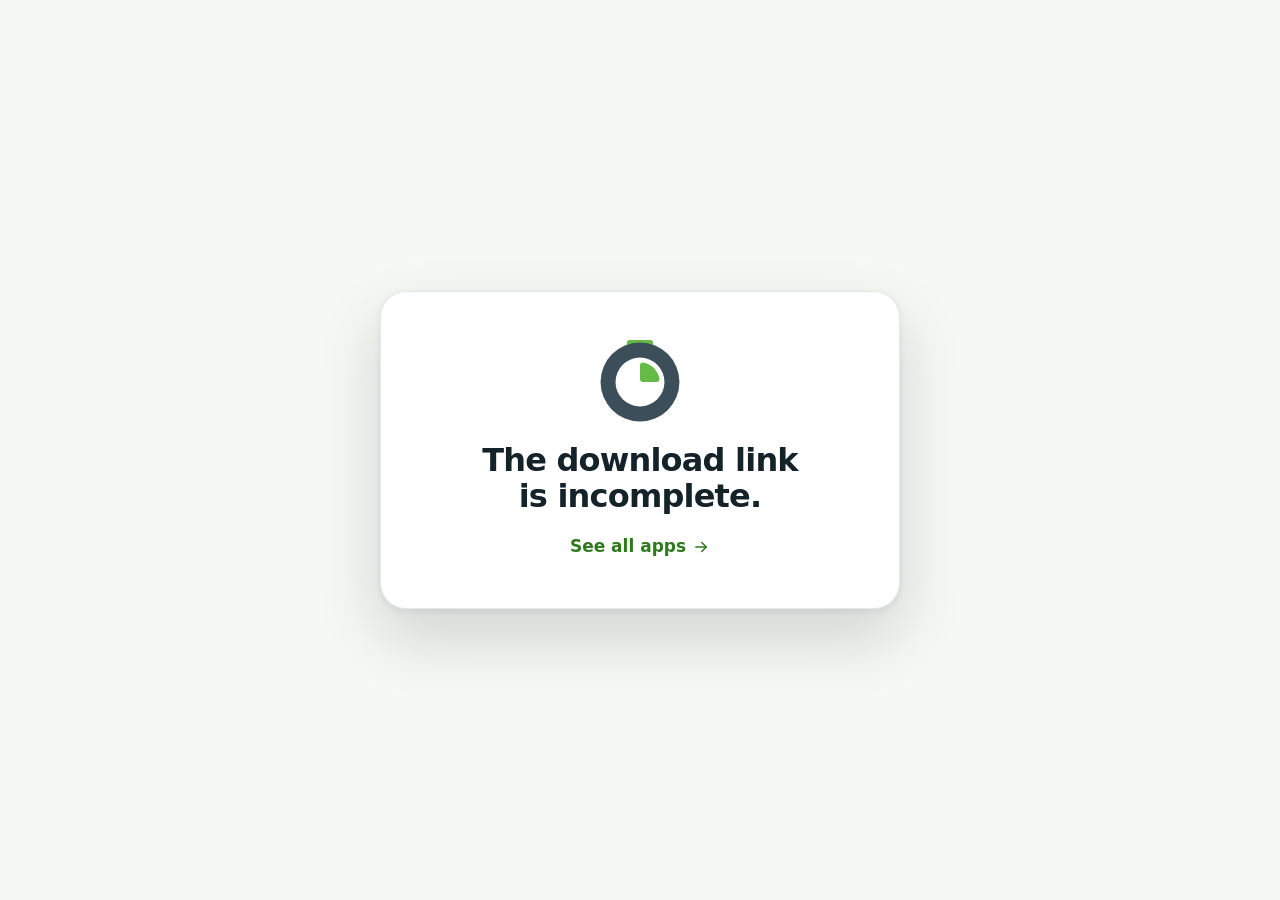
==== commit c3b0a16f: "feat(site): a marca com o traçado do logo, e a home com mais efeitos A marca: o cronômetro dos fundo" ====
--- a/docs/download/index.html
+++ b/docs/download/index.html
@@ -19,10 +19,11 @@
 </head>
 <body class="notice-page">
   <svg class="sprite" aria-hidden="true" focusable="false" width="0" height="0">
-    <symbol id="mark" viewBox="0 0 100 100">
-      <rect class="mark-accent" x="37" y="5" width="26" height="14" rx="4"/>
-      <path class="mark-ring" fill-rule="evenodd" d="M50 14a40 40 0 1 0 0 80 40 40 0 0 0 0-80zm0 15.5a24.5 24.5 0 1 1 0 49 24.5 24.5 0 0 1 0-49z"/>
-      <path class="mark-accent" d="M50 37.5a3 3 0 0 1 3.4-3A19.5 19.5 0 0 1 69.5 50.6a3 3 0 0 1-3 3.4H53a3 3 0 0 1-3-3V37.5z"/>
+    <!-- A marca, com o traçado do logo_color.svg do flavor clockinit. -->
+    <symbol id="mark" viewBox="0 0 95.25 95.25">
+      <rect class="mark-accent" x="32.756" y="0" width="29.738" height="17.955" rx="3.292"/>
+      <path class="mark-ring" fill-rule="evenodd" d="M47.625 2.881a44.744 44.744 0 1 0 0 89.488 44.744 44.744 0 0 0 0-89.488zm0 16.978a27.766 27.766 0 1 1 0 55.532 27.766 27.766 0 0 1 0-55.532z"/>
+      <path class="mark-accent" d="M50.906 25.519c9.715 1.429 17.396 9.11 18.825 18.825.265 1.797-1.235 3.281-3.053 3.281H50.917a3.292 3.292 0 0 1-3.292-3.292V28.572c0-1.818 1.483-3.318 3.281-3.053z"/>
     </symbol>
     <symbol id="icon-download" viewBox="0 0 24 24" fill="none" stroke="currentColor" stroke-width="1.9" stroke-linecap="round" stroke-linejoin="round">
       <path d="M12 3.75v11"/>
--- a/docs/assets/css/site.css
+++ b/docs/assets/css/site.css
@@ -1353,117 +1353,514 @@
   --reveal-order: 2;
 }
 
-/* --- Os três apps --------------------------------------------------------- */
-
-.app-grid {
-  display: grid;
-  grid-template-columns: repeat(3, minmax(0, 1fr));
-  gap: clamp(16px, 2.4vw, 28px);
-  perspective: 1400px;
-}
-
-.app-card {
+/* --- Os três apps: a vitrine ---------------------------------------------- */
+
+/*
+ * Cada app é uma cena: o texto de um lado, o aparelho do outro. Em tela larga
+ * e com JavaScript o trilho é alto — uma tela por cena — e o miolo fica preso:
+ * a rolagem troca de cena, e não de lugar. Sem script, ou em tela estreita, as
+ * cenas são uma lista, uma embaixo da outra.
+ */
+.showcase {
+  padding-bottom: clamp(40px, 6vw, 88px);
+}
+
+.showcase .section__header {
+  margin-bottom: clamp(24px, 4vw, 48px);
+}
+
+.showcase__inner {
   position: relative;
+  display: grid;
+  gap: clamp(64px, 9vw, 112px);
+}
+
+.showcase__progress {
+  display: none;
+}
+
+.scene {
+  display: grid;
+  grid-template-columns: minmax(0, 1fr) minmax(0, 1fr);
+  gap: clamp(32px, 5vw, 80px);
+  align-items: center;
+}
+
+.scene__copy {
+  display: grid;
+  gap: 14px;
+  align-content: center;
+  justify-items: start;
+}
+
+.scene__heading {
   display: flex;
-  flex-direction: column;
-  gap: 14px;
-  padding: clamp(24px, 2.6vw, 34px);
-  border: 1px solid var(--border);
-  border-radius: var(--radius-large);
-  background: var(--surface);
-  box-shadow: var(--shadow-soft);
-  overflow: hidden;
-  transform: rotateX(var(--tilt-x, 0deg)) rotateY(var(--tilt-y, 0deg));
-  transform-style: preserve-3d;
-  will-change: transform;
-}
-
-/*
- * A entrada em cena e a inclinação dividem o elemento: a espera escalonada é
- * só da entrada (`opacity`, `translate`), e não da inclinação nem da sombra.
- */
-.js .app-card.reveal {
-  transition:
-    opacity var(--reveal-duration) var(--ease-out) calc(var(--reveal-order, 0) * var(--reveal-step)),
-    translate var(--reveal-duration) var(--ease-out) calc(var(--reveal-order, 0) * var(--reveal-step)),
-    transform 0.35s var(--ease-out),
-    box-shadow 0.35s ease,
-    border-color 0.35s ease;
-}
-
-.app-card.is-tilting {
-  transition-duration: var(--reveal-duration), var(--reveal-duration), 0.08s, 0.35s, 0.35s;
-}
-
-.app-card:hover {
-  border-color: var(--brand);
-  box-shadow: var(--shadow-lift);
-}
-
-.app-card:nth-child(2) {
-  --reveal-order: 1;
-}
-
-.app-card:nth-child(3) {
-  --reveal-order: 2;
-}
-
-.app-card__glare {
-  position: absolute;
-  inset: 0;
-  background: radial-gradient(
-    420px circle at var(--glare-x, 50%) var(--glare-y, 0%),
-    var(--brand-soft),
-    transparent 65%
-  );
-  opacity: 0;
-  pointer-events: none;
-  transition: opacity 0.35s ease;
-}
-
-.app-card:hover .app-card__glare {
-  opacity: 1;
-}
-
-.app-card > :not(.app-card__glare) {
-  position: relative;
-}
-
-.app-card__top {
-  display: flex;
-  align-items: flex-start;
-  justify-content: space-between;
-  gap: 12px;
-  margin-bottom: 6px;
-}
-
-.app-card__name {
-  font-size: 1.5rem;
+  align-items: center;
+  gap: 16px;
+  margin-bottom: 8px;
+}
+
+.scene__name {
+  font-size: clamp(1.75rem, 3.2vw, 2.5rem);
   font-weight: 800;
-  letter-spacing: -0.02em;
-  line-height: 1.2;
-}
-
-.app-card__subtitle {
-  margin-top: -8px;
+  letter-spacing: -0.03em;
+  line-height: 1.1;
+}
+
+.scene__subtitle {
+  margin-top: -6px;
   color: var(--accent-text);
+  font-size: 1.125rem;
   font-weight: 700;
 }
 
-.app-card__summary {
+.scene__summary {
+  max-width: 34em;
   color: var(--text-muted);
 }
 
-.app-card .check-list {
+.scene .check-list {
+  max-width: 34em;
   margin-block: 6px 10px;
   padding-top: 18px;
   border-top: 1px solid var(--border);
 }
 
-/* O link fecha o cartão: os três ficam na mesma linha, qualquer que seja o texto. */
-.app-card .text-link {
-  align-self: flex-start;
-  margin-top: auto;
+.scene__visual {
+  position: relative;
+  display: grid;
+  place-items: center;
+  min-height: 600px;
+  perspective: 1400px;
+}
+
+.scene__halo {
+  position: absolute;
+  width: min(440px, 80%);
+  aspect-ratio: 1;
+  border-radius: 50%;
+  background: radial-gradient(circle, var(--brand-glow), transparent 68%);
+  filter: blur(40px);
+}
+
+/* O aparelho de cada cena: o celular em pé, e o tablet do kiosk deitado. */
+.device--scene {
+  position: relative;
+  width: 280px;
+  height: 572px;
+  rotate: -3deg;
+  animation-name: scene-float;
+  animation-duration: 11s;
+}
+
+/* Só sobe e desce: o giro da cena é do `rotate` de cada aparelho. */
+@keyframes scene-float {
+  from {
+    translate: 0 -6px;
+  }
+
+  to {
+    translate: 0 8px;
+  }
+}
+
+.device--tablet {
+  width: min(560px, 100%);
+  height: 410px;
+  padding: 12px;
+  border-radius: 36px;
+  rotate: 2deg;
+}
+
+.device--tablet .device__screen {
+  grid-template-rows: auto 1fr;
+  border-radius: 26px;
+}
+
+.mock-header--compact {
+  padding: 30px 18px 14px;
+  color: #ffffff;
+  font-size: 1rem;
+}
+
+.device--tablet .mock-header--compact {
+  padding-top: 16px;
+}
+
+.mock-header__clock {
+  font-family: var(--font-mono);
+  font-weight: 700;
+  font-variant-numeric: tabular-nums;
+}
+
+/* Os registros do mês: um dia por linha, com as batidas dele. */
+.mock-sheet {
+  display: grid;
+  align-content: start;
+  gap: 10px;
+  padding: 16px 14px;
+}
+
+.mock-month {
+  color: var(--mock-muted);
+  font-size: 0.75rem;
+  font-weight: 800;
+  letter-spacing: 0.06em;
+  text-transform: uppercase;
+}
+
+.mock-day {
+  display: grid;
+  grid-template-columns: 38px 1fr;
+  gap: 8px;
+  align-items: center;
+  padding: 10px;
+  border-radius: 14px;
+  background: var(--mock-chip);
+}
+
+.mock-day__number {
+  font-size: 1.25rem;
+  font-weight: 800;
+  text-align: center;
+}
+
+.mock-day__entries {
+  display: grid;
+  grid-template-columns: repeat(2, 1fr);
+  gap: 5px;
+}
+
+.mock-day .mock-entry {
+  display: flex;
+  align-items: center;
+  justify-content: center;
+  gap: 4px;
+  padding: 5px 0;
+  background: var(--mock-background);
+  font-size: 0.6875rem;
+}
+
+.mock-day .mock-entry svg {
+  width: 12px;
+  height: 12px;
+  color: var(--mock-time);
+}
+
+/* A câmera do kiosk: alguém diante do aparelho, e o rosto reconhecido. */
+.mock-camera {
+  position: relative;
+  display: grid;
+  place-items: center;
+  background: radial-gradient(circle at 50% 35%, #33474f 0%, #17242a 70%);
+  overflow: hidden;
+}
+
+.mock-camera__person {
+  position: absolute;
+  bottom: -6%;
+  width: 62%;
+  height: 100%;
+  fill: rgba(255, 255, 255, 0.16);
+}
+
+.mock-camera__frame,
+.mock-scan__frame {
+  position: relative;
+  width: 168px;
+  height: 168px;
+  margin-bottom: 96px;
+  /* Só os quatro cantos: a moldura da leitura do rosto. */
+  background:
+    linear-gradient(var(--brand), var(--brand)) top left / 36px 4px no-repeat,
+    linear-gradient(var(--brand), var(--brand)) top left / 4px 36px no-repeat,
+    linear-gradient(var(--brand), var(--brand)) top right / 36px 4px no-repeat,
+    linear-gradient(var(--brand), var(--brand)) top right / 4px 36px no-repeat,
+    linear-gradient(var(--brand), var(--brand)) bottom left / 36px 4px no-repeat,
+    linear-gradient(var(--brand), var(--brand)) bottom left / 4px 36px no-repeat,
+    linear-gradient(var(--brand), var(--brand)) bottom right / 36px 4px no-repeat,
+    linear-gradient(var(--brand), var(--brand)) bottom right / 4px 36px no-repeat;
+  overflow: hidden;
+}
+
+.mock-scan__line {
+  position: absolute;
+  inset: 0 0 auto;
+  height: 38%;
+  border-bottom: 2px solid var(--brand);
+  background: linear-gradient(180deg, transparent, var(--brand-glow));
+  translate: 0 -100%;
+  animation: scan 2.4s var(--ease-in-out) infinite;
+}
+
+.mock-camera__card {
+  position: absolute;
+  right: 16px;
+  bottom: 16px;
+  left: 16px;
+  display: flex;
+  align-items: center;
+  gap: 12px;
+  padding: 12px 16px;
+  border-radius: 18px;
+  background: var(--brand);
+  color: var(--on-brand);
+  box-shadow: 0 12px 28px rgba(0, 0, 0, 0.3);
+}
+
+.mock-camera__avatar {
+  display: grid;
+  place-items: center;
+  width: 44px;
+  height: 44px;
+  flex: none;
+  border-radius: 50%;
+  background: rgba(255, 255, 255, 0.85);
+}
+
+.mock-camera__avatar svg {
+  width: 26px;
+  height: 26px;
+}
+
+.mock-camera__text {
+  display: grid;
+  font-size: 0.8125rem;
+  line-height: 1.3;
+}
+
+.mock-camera__text strong {
+  font-size: 1rem;
+}
+
+.mock-camera__time {
+  margin-left: auto;
+  font-family: var(--font-mono);
+  font-size: 1.25rem;
+  font-weight: 700;
+  font-variant-numeric: tabular-nums;
+}
+
+/* A lista de colaboradores do admin: quem tem face, quem bate no kiosk. */
+.mock-people {
+  display: grid;
+  align-content: start;
+  gap: 8px;
+  padding: 14px;
+}
+
+.mock-search {
+  display: flex;
+  align-items: center;
+  gap: 8px;
+  padding: 9px 12px;
+  border-radius: var(--radius-pill);
+  background: var(--mock-chip);
+  color: var(--mock-muted);
+  font-size: 0.75rem;
+}
+
+.mock-search svg {
+  width: 14px;
+  height: 14px;
+}
+
+.mock-person {
+  display: grid;
+  grid-template-columns: 34px 1fr auto auto;
+  gap: 8px;
+  align-items: center;
+  padding: 8px 10px;
+  border: 1px solid var(--border);
+  border-radius: 14px;
+  font-size: 0.8125rem;
+  font-weight: 700;
+}
+
+.mock-person__avatar {
+  display: grid;
+  place-items: center;
+  width: 34px;
+  height: 34px;
+  border-radius: 50%;
+  background: var(--mock-chip);
+  color: var(--mock-time);
+  font-size: 0.6875rem;
+  font-weight: 800;
+}
+
+.mock-person__chip {
+  display: grid;
+  place-items: center;
+  width: 26px;
+  height: 26px;
+  border-radius: 8px;
+  color: var(--mock-muted);
+  opacity: 0.45;
+}
+
+.mock-person__chip.is-on {
+  background: var(--mock-chip);
+  color: var(--mock-time);
+  opacity: 1;
+}
+
+.mock-person__chip svg {
+  width: 16px;
+  height: 16px;
+}
+
+.mock-tabs {
+  display: grid;
+  grid-template-columns: 1fr 1fr;
+  gap: 6px;
+  padding: 10px 12px 18px;
+  border-top: 1px solid var(--border);
+  color: var(--mock-muted);
+  font-size: 0.75rem;
+  font-weight: 700;
+  text-align: center;
+}
+
+.mock-tabs span {
+  padding: 8px 0;
+  border-radius: var(--radius-pill);
+}
+
+.mock-tabs .is-active {
+  background: var(--brand);
+  color: var(--on-brand);
+}
+
+@media (min-width: 961px) {
+  .js .showcase__track {
+    /* Uma tela de rolagem por cena. */
+    height: 300vh;
+  }
+
+  .js .showcase__sticky {
+    position: sticky;
+    top: var(--header-height);
+    display: grid;
+    align-items: center;
+    height: calc(100vh - var(--header-height));
+    overflow: hidden;
+    overflow: clip;
+  }
+
+  .js .showcase__inner {
+    display: block;
+    height: min(660px, 100%);
+  }
+
+  .js .scene {
+    position: absolute;
+    inset: 0;
+    visibility: hidden;
+    transition: visibility 0s linear 0.7s;
+  }
+
+  .js .scene.is-active {
+    visibility: visible;
+    transition-delay: 0s;
+  }
+
+  /* O texto de cada cena entra por baixo e sai por cima, linha a linha. */
+  .js .scene__copy > * {
+    opacity: 0;
+    translate: 0 36px;
+    transition:
+      opacity 0.55s var(--ease-out),
+      translate 0.7s var(--ease-out);
+  }
+
+  .js .scene.is-past .scene__copy > * {
+    translate: 0 -36px;
+  }
+
+  .js .scene.is-active .scene__copy > * {
+    opacity: 1;
+    translate: 0 0;
+  }
+
+  .js .scene.is-active .scene__copy > :nth-child(2) {
+    transition-delay: 0.06s;
+  }
+
+  .js .scene.is-active .scene__copy > :nth-child(3) {
+    transition-delay: 0.12s;
+  }
+
+  .js .scene.is-active .scene__copy > :nth-child(4) {
+    transition-delay: 0.18s;
+  }
+
+  .js .scene.is-active .scene__copy > :nth-child(5) {
+    transition-delay: 0.24s;
+  }
+
+  .js .scene.is-active .scene__copy > :nth-child(6) {
+    transition-delay: 0.3s;
+  }
+
+  /* O aparelho gira para entrar e para sair, como quem vira a página. */
+  .js .scene__visual > * {
+    opacity: 0;
+    transform: translate3d(0, 70px, 0) rotateY(-24deg) scale(0.9);
+    transition:
+      opacity 0.6s var(--ease-out),
+      transform 0.9s var(--ease-out);
+  }
+
+  .js .scene.is-past .scene__visual > * {
+    transform: translate3d(0, -70px, 0) rotateY(24deg) scale(0.9);
+  }
+
+  .js .scene.is-active .scene__visual > * {
+    opacity: 1;
+    transform: none;
+  }
+
+  /* Os três traços da lateral: em que cena a rolagem está. */
+  .js .showcase__progress {
+    position: absolute;
+    top: 50%;
+    right: -34px;
+    z-index: 2;
+    display: grid;
+    gap: 10px;
+    translate: 0 -50%;
+  }
+
+  .showcase__progress button {
+    display: grid;
+    place-items: center;
+    width: 28px;
+    height: 44px;
+    padding: 0;
+    border: 0;
+    background: transparent;
+    cursor: pointer;
+  }
+
+  .showcase__progress span {
+    width: 4px;
+    height: 100%;
+    border-radius: 4px;
+    background: var(--border-strong);
+    transition:
+      background-color 0.4s ease,
+      scale 0.4s var(--ease-out);
+  }
+
+  .showcase__progress button:hover span {
+    background: var(--text-muted);
+  }
+
+  .showcase__progress .is-active span {
+    background: var(--brand);
+    scale: 1.6 1;
+  }
 }
 
 /* --- Recursos ------------------------------------------------------------- */
@@ -2141,13 +2538,29 @@
     right: -4%;
   }
 
-  .app-grid,
   .feature-grid {
     grid-template-columns: repeat(2, minmax(0, 1fr));
   }
 
-  .app-card:last-child {
-    grid-column: 1 / -1;
+  /* A vitrine vira lista: o aparelho em cima, o texto embaixo. */
+  .scene {
+    grid-template-columns: 1fr;
+    gap: 28px;
+  }
+
+  .scene__visual {
+    order: -1;
+    min-height: 0;
+    padding-block: 24px;
+  }
+
+  .scene__copy {
+    justify-items: center;
+    text-align: center;
+  }
+
+  .scene .check-list {
+    text-align: left;
   }
 
   .feature:nth-child(n) {
@@ -2168,12 +2581,10 @@
     width: 124px;
   }
 
-  .app-grid,
   .feature-grid {
     grid-template-columns: 1fr;
   }
 
-  .app-card:nth-child(n),
   .feature:nth-child(n),
   .download-card:nth-child(n) {
     --reveal-order: 0;
@@ -2257,6 +2668,16 @@
     width: 100%;
   }
 
+  .device--tablet {
+    height: 300px;
+  }
+
+  .device--tablet .mock-camera__frame {
+    width: 112px;
+    height: 112px;
+    margin-bottom: 84px;
+  }
+
   .site-tools {
     gap: 6px;
   }
@@ -2273,6 +2694,9 @@
     margin-block: -24px -64px;
   }
 
+  .device--scene:not(.device--tablet) {
+    scale: 0.9;
+  }
 }
 
 @media (max-width: 340px) {
